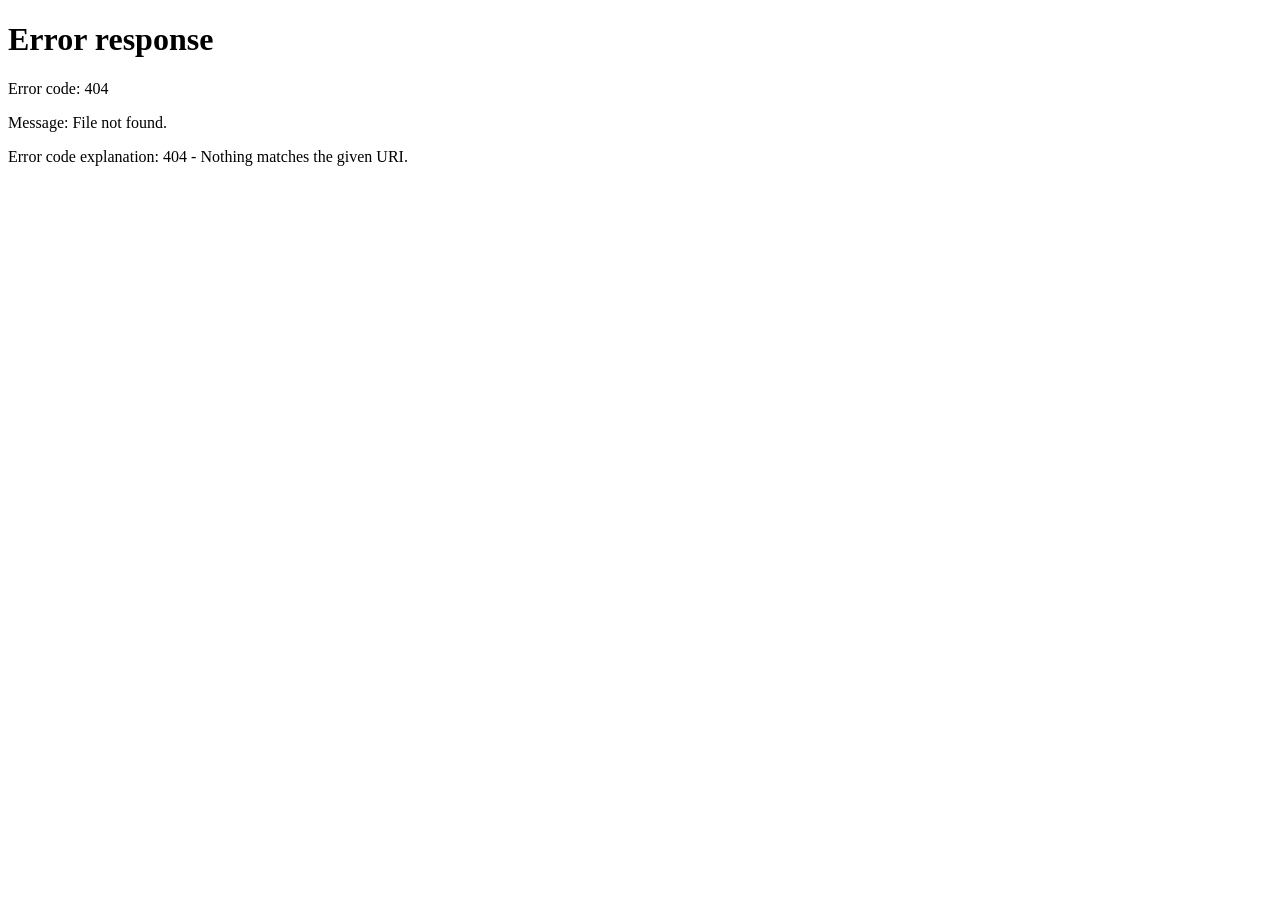
==== cristian/index.html @ 0eebc0fc "perfil do usuário match calculado a partir do perfil do usuário" ====
<!DOCTYPE html>
<html lang="pt-BR">
<head>
  <meta charset="UTF-8">
  <meta name="viewport" content="width=device-width, initial-scale=1.0">
  <title>PetMatch</title>
  <link rel="stylesheet" href="styles.css">
  <link href="https://fonts.googleapis.com/css2?family=Nunito:wght@400;600;700;800&display=swap" rel="stylesheet">
</head>

<body>

<header>
  <div class="header-inner">
    <h1>🐾 PetMatch</h1>
    <p class="header-sub">Encontre seu companheiro ideal</p>
  </div>
</header>

<!-- BOTÃO PARA ABRIR MENU -->
<button class="menu-toggle" id="menuToggle">☰</button>

<!-- MENU LATERAL -->
<nav class="sidebar" id="sidebar">
  <ul class="sidebar-menu">
    <li><a href="#" class="active">🏠 Início</a></li>
    <li><a href="#">🔍 Buscar Pets</a></li>
    <li><a href="#">⭐ Meus Favoritos</a></li>
    <li><a href="User-profile.html" id="meuPerfilBtn">👤 Meu Perfil</a></li>
    <li>
  <button id="btnLogout" type="button">
    Sair
  </button>
</li>
  </ul>
</nav>

<!-- FILTROS -->
<section class="filtros">
  <div class="filtros-inner">
    <div class="filtros-selects">

      <div class="select-wrap">
        <label for="tipoFiltro">Tipo</label>
        <select id="tipoFiltro" aria-label="Filtrar por tipo de animal">
          <option value="todos">Todos</option>
          <option value="cao">Cães</option>
          <option value="gato">Gatos</option>
          <option value="silvestre">Silvestre</option>
        </select>
      </div>

      <div class="select-wrap">
        <label for="tamanhoFiltro">Tamanho</label>
        <select id="tamanhoFiltro" aria-label="Filtrar por tamanho">
          <option value="todos">Todos</option>
          <option value="pequeno">Pequeno</option>
          <option value="medio">Médio</option>
          <option value="grande">Grande</option>
        </select>
      </div>

      <div class="select-wrap">
        <label for="ambienteFiltro">Ambiente</label>
        <select id="ambienteFiltro" aria-label="Filtrar por ambiente">
          <option value="todos">Todos</option>
          <option value="apartamento">Apartamento</option>
          <option value="casa">Casa</option>
        </select>
      </div>

      <div class="select-wrap">
        <label for="comportamentoFiltro">Comportamento</label>
        <select id="comportamentoFiltro" aria-label="Filtrar por comportamento">
          <option value="todos">Todos</option>
          <option value="calmo">Calmo</option>
          <option value="ativo">Ativo</option>
        </select>
      </div>

    </div>
    <button id="btnLimpar" class="btn-limpar">✕ Limpar filtros</button>
  </div>
</section>

<!-- CONTADOR -->
<div class="resultados-info" id="resultadosInfo"></div>

<!-- GALERIA -->
<section class="galeria" id="galeria"></section>

<!-- MODAL DE DETALHES -->
<div class="modal-overlay" id="modalOverlay" role="dialog" aria-modal="true" aria-labelledby="modalNome">
  <div class="modal">
    <button class="modal-fechar" id="modalFechar" aria-label="Fechar">✕</button>
    <img id="modalImg" src="" alt="">
    <div class="modal-body">
      <div class="modal-match-badge" id="modalMatch"></div>
      <h2 id="modalNome"></h2>
      <p id="modalCaracteristicas" class="modal-carac"></p>
      <div class="modal-tags" id="modalTags"></div>
      <button class="btn-adotar" id="modalAdotar">💚 Quero adotar</button>
    </div>
  </div>
</div>

<!-- TOAST -->
<div class="toast" id="toast"></div>

<script src="auth.js"></script>

<script>
validarSessao();
</script>

<script src="script.js"></script>

</body>
</html>
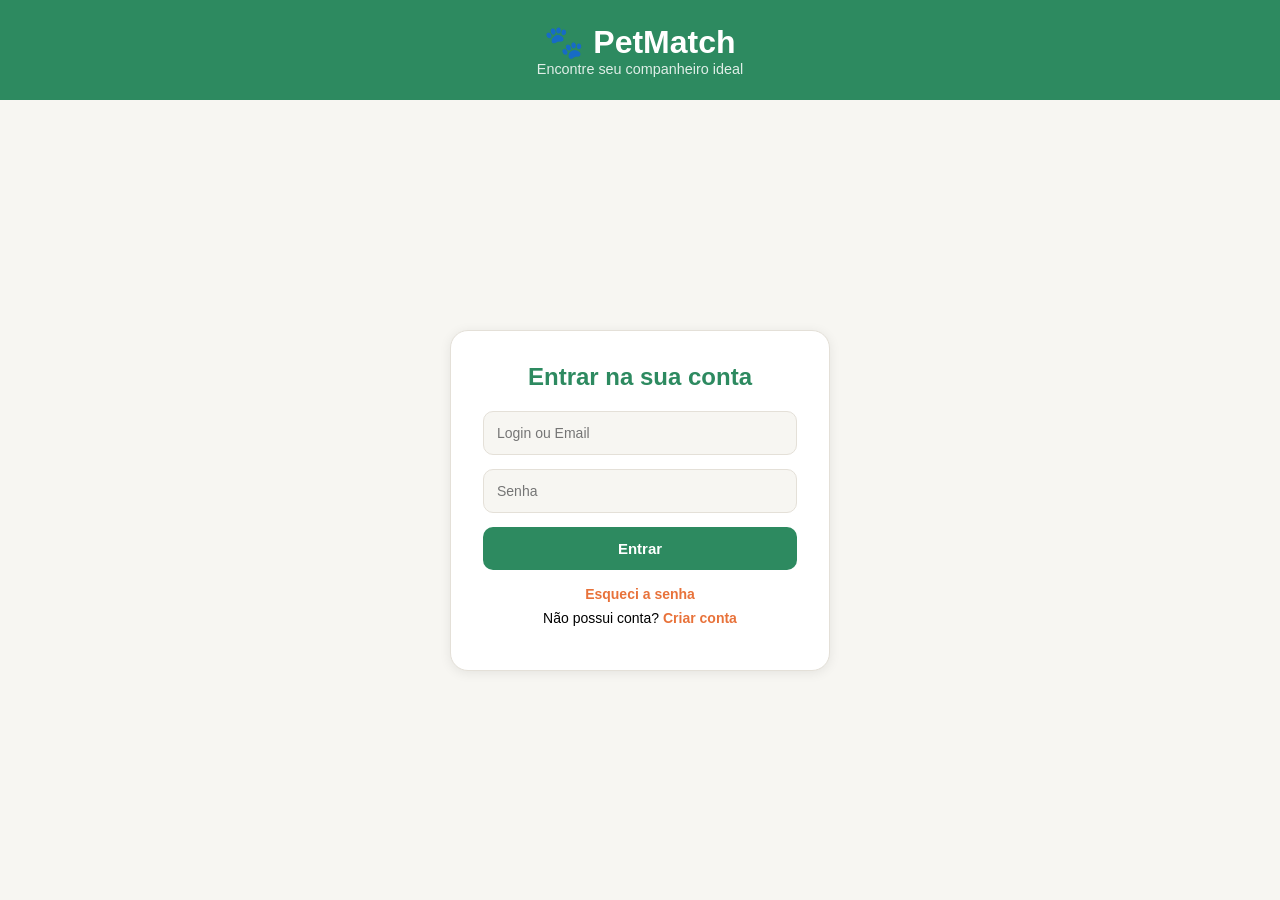
==== commit 0d179b2b: "mesclagem geral" ====
--- a/cristian/index.html
+++ b/cristian/index.html
@@ -35,6 +35,17 @@
   </ul>
 </nav>
 
+<!-- ABAS DE NAVEGAÇÃO -->
+<nav class="tabs-nav">
+  <div class="tabs-container">
+    <button class="tab-btn active" data-tab="inicio">🏠 Início</button>
+    <button class="tab-btn" data-tab="match">📋 Ver match</button>
+  </div>
+</nav>
+
+<!-- ABA 1: INÍCIO -->
+<div class="tab-content active" id="tab-inicio">
+
 <!-- FILTROS -->
 <section class="filtros">
   <div class="filtros-inner">
@@ -88,6 +99,98 @@
 
 <!-- GALERIA -->
 <section class="galeria" id="galeria"></section>
+</div>
+
+<div class="tab-content" id="tab-match">
+
+  <section class="filtros">
+    <div class="filtros-inner">
+      <div class="filtros-selects">
+
+        <div class="select-wrap">
+          <label for="tipoFiltroMatch">Tipo</label>
+          <select id="tipoFiltroMatch" aria-label="Filtrar por tipo de animal">
+            <option value="todos">Todos</option>
+            <option value="cao">Cães</option>
+            <option value="gato">Gatos</option>
+            <option value="silvestre">Silvestre</option>
+          </select>
+        </div>
+
+        <div class="select-wrap">
+          <label for="tamanhoFiltroMatch">Tamanho</label>
+          <select id="tamanhoFiltroMatch" aria-label="Filtrar por tamanho">
+            <option value="todos">Todos</option>
+            <option value="pequeno">Pequeno</option>
+            <option value="medio">Médio</option>
+            <option value="grande">Grande</option>
+          </select>
+        </div>
+
+        <div class="select-wrap">
+          <label for="ambienteFiltroMatch">Ambiente</label>
+          <select id="ambienteFiltroMatch" aria-label="Filtrar por ambiente">
+            <option value="todos">Todos</option>
+            <option value="apartamento">Apartamento</option>
+            <option value="casa">Casa</option>
+          </select>
+        </div>
+
+        <div class="select-wrap">
+          <label for="comportamentoFiltroMatch">Comportamento</label>
+          <select id="comportamentoFiltroMatch" aria-label="Filtrar por comportamento">
+            <option value="todos">Todos</option>
+            <option value="calmo">Calmo</option>
+            <option value="ativo">Ativo</option>
+          </select>
+        </div>
+
+      </div>
+      <button id="btnLimparMatch" class="btn-limpar">✕ Limpar filtros</button>
+    </div>
+  </section>
+
+  <!-- INFORMAÇÕES SOBRE MATCH -->
+  <div class="match-info">
+    <h2>📊 Compatibilidade de Pets</h2>
+    <div class="match-legenda">
+      <div class="legenda-item super">
+        <span class="legenda-badge">⭐ Super Match</span>
+        <span class="legenda-desc">> 90% de compatibilidade</span>
+      </div>
+      <div class="legenda-item bom">
+        <span class="legenda-badge">✓ Bom Match</span>
+        <span class="legenda-desc">70% – 89% de compatibilidade</span>
+      </div>
+      <div class="legenda-item padrao">
+        <span class="legenda-badge">Match Regular</span>
+        <span class="legenda-desc">< 70% de compatibilidade</span>
+      </div>
+    </div>
+  </div>
+
+  <!-- CONTADOR -->
+  <div class="resultados-info" id="resultadosInfoMatch"></div>
+
+  <!-- CARROSSEL DE PETS -->
+  <div class="carousel-container" id="carouselContainer">
+    <div class="carousel-wrapper">
+      <button class="carousel-btn carousel-btn-prev" id="carouselBtnPrev" aria-label="Anterior">❮</button>
+
+      <div class="carousel-viewport">
+        <div class="carousel-track" id="carouselTrack"></div>
+      </div>
+
+      <button class="carousel-btn carousel-btn-next" id="carouselBtnNext" aria-label="Próximo">❯</button>
+    </div>
+
+    <div class="carousel-controls">
+      <span class="carousel-counter" id="carouselCounter"></span>
+      <div class="carousel-dots" id="carouselDots"></div>
+    </div>
+  </div>
+</div>
+
 
 <!-- MODAL DE DETALHES -->
 <div class="modal-overlay" id="modalOverlay" role="dialog" aria-modal="true" aria-labelledby="modalNome">
--- a/cristian/styles.css
+++ b/cristian/styles.css
@@ -0,0 +1,733 @@
+@import url('https://fonts.googleapis.com/css2?family=Nunito:wght@400;600;700;800&display=swap');
+
+*, *::before, *::after { box-sizing: border-box; margin: 0; padding: 0; }
+
+:root {
+  --verde:      #2d8a60;
+  --verde-claro:#e8f5ee;
+  --laranja:    #e8723a;
+  --amarelo:    #f5c842;
+  --cinza-bg:   #f7f6f2;
+  --cinza-card: #ffffff;
+  --texto:      #2a2a2a;
+  --texto-sub:  #6b6b6b;
+  --borda:      #e4e0d8;
+  --radius-card:16px;
+  --radius-btn: 10px;
+  --sombra:     0 2px 12px rgba(0,0,0,0.08);
+}
+
+body {
+  padding-top: 100px;
+  display: grid;
+  grid-template-columns: 250px 1 fr;
+  font-family: 'Nunito', sans-serif;
+  background: var(--cinza-bg);
+  color: var(--texto);
+  min-height: 100vh;
+}
+
+/* HEADER */
+header {
+  position: fixed;
+  top: 0;
+  left: 0;
+  width: 100%;
+  height: 100px;
+  z-index: 9999;
+  background: var(--verde);
+  padding: 28px 20px 24px;
+  text-align: center;
+}
+
+.header-inner h1 {
+  font-size: 2rem;
+  font-weight: 800;
+  color: #fff;
+  letter-spacing: -0.5px;
+}
+
+.header-sub {
+  font-size: 0.95rem;
+  color: rgba(255,255,255,0.8);
+  margin-top: 4px;
+  font-weight: 600;
+}
+
+/* FILTROS */
+.filtros {
+  background: #fff;
+  border-bottom: 1px solid var(--borda);
+  padding: 14px 20px;
+  position: sticky;
+  top: 100px;
+  z-index: 900;
+  box-shadow: 0 2px 8px rgba(0,0,0,0.05);
+}
+
+.filtros-inner {
+  max-width: 900px;
+  margin: 0 auto;
+  display: flex;
+  align-items: flex-end;
+  gap: 12px;
+  flex-wrap: wrap;
+}
+
+.filtros-selects {
+  display: flex;
+  gap: 10px;
+  flex-wrap: wrap;
+  flex: 1;
+}
+
+.select-wrap {
+  display: flex;
+  flex-direction: column;
+  gap: 4px;
+  flex: 1;
+  min-width: 110px;
+}
+
+.select-wrap label {
+  font-size: 11px;
+  font-weight: 700;
+  color: var(--texto-sub);
+  text-transform: uppercase;
+  letter-spacing: 0.05em;
+}
+
+select {
+  padding: 9px 12px;
+  border-radius: var(--radius-btn);
+  border: 1.5px solid var(--borda);
+  background: var(--cinza-bg);
+  font-family: 'Nunito', sans-serif;
+  font-size: 14px;
+  font-weight: 600;
+  color: var(--texto);
+  cursor: pointer;
+  appearance: none;
+  background-image: url("data:image/svg+xml,%3Csvg xmlns='http://www.w3.org/2000/svg' width='12' height='8' viewBox='0 0 12 8'%3E%3Cpath d='M1 1l5 5 5-5' stroke='%236b6b6b' stroke-width='2' fill='none' stroke-linecap='round'/%3E%3C/svg%3E");
+  background-repeat: no-repeat;
+  background-position: right 10px center;
+  padding-right: 30px;
+  transition: border-color 0.15s, box-shadow 0.15s;
+}
+
+select:focus {
+  outline: none;
+  border-color: var(--verde);
+  box-shadow: 0 0 0 3px rgba(45,138,96,0.15);
+}
+
+.btn-limpar {
+  padding: 9px 16px;
+  border-radius: var(--radius-btn);
+  border: 1.5px solid var(--borda);
+  background: #fff;
+  font-family: 'Nunito', sans-serif;
+  font-size: 13px;
+  font-weight: 700;
+  color: var(--texto-sub);
+  cursor: pointer;
+  white-space: nowrap;
+  transition: background 0.15s, border-color 0.15s, color 0.15s;
+  align-self: flex-end;
+}
+
+.btn-limpar:hover {
+  background: #fdf0eb;
+  border-color: var(--laranja);
+  color: var(--laranja);
+}
+
+/* CONTADOR */
+.resultados-info {
+  max-width: 900px;
+  margin: 16px auto 0;
+  padding: 0 20px;
+  font-size: 13px;
+  font-weight: 700;
+  color: var(--texto-sub);
+}
+
+/* GALERIA */
+.galeria {
+  display: grid;
+  grid-template-columns: repeat(auto-fill, minmax(260px, 1fr));
+  gap: 18px;
+  padding: 16px 20px 40px;
+  max-width: 900px;
+  margin: 0 auto;
+}
+
+/* CARD */
+.card {
+  background: var(--cinza-card);
+  border-radius: var(--radius-card);
+  overflow: hidden;
+  box-shadow: var(--sombra);
+  border: 1px solid var(--borda);
+  transition: transform 0.18s, box-shadow 0.18s;
+}
+
+.card:hover {
+  transform: translateY(-3px);
+  box-shadow: 0 8px 24px rgba(0,0,0,0.12);
+}
+
+/* Imagem */
+.card-img-wrap {
+  position: relative;
+  overflow: hidden;
+}
+
+.card-img-wrap img {
+  width: 100%;
+  height: 190px;
+  object-fit: cover;
+  display: block;
+  transition: transform 0.3s;
+}
+
+.card:hover .card-img-wrap img {
+  transform: scale(1.04);
+}
+
+/* Badge de match */
+.match-badge {
+  position: absolute;
+  top: 10px;
+  left: 10px;
+  padding: 5px 11px;
+  border-radius: 20px;
+  font-size: 12px;
+  font-weight: 700;
+  backdrop-filter: blur(6px);
+  border: 1px solid rgba(255,255,255,0.3);
+}
+
+.match-badge.super  { background: rgba(45,138,96,0.92); color: #fff; }
+.match-badge.bom    { background: rgba(245,200,66,0.92); color: #5a4400; }
+.match-badge.padrao { background: rgba(255,255,255,0.88); color: var(--texto); }
+
+/* Botão favoritar flutuante */
+.btn-fav {
+  position: absolute;
+  top: 10px;
+  right: 10px;
+  width: 34px;
+  height: 34px;
+  border-radius: 50%;
+  border: none;
+  background: rgba(255,255,255,0.88);
+  font-size: 16px;
+  cursor: pointer;
+  display: flex;
+  align-items: center;
+  justify-content: center;
+  transition: transform 0.15s, background 0.15s;
+  backdrop-filter: blur(4px);
+}
+
+.btn-fav:hover { transform: scale(1.15); }
+.btn-fav.favoritado { background: #ffe5e5; }
+
+/* Conteúdo do card */
+.card-content {
+  padding: 14px;
+}
+
+.card-header {
+  margin-bottom: 8px;
+}
+
+.nome {
+  font-size: 18px;
+  font-weight: 800;
+  color: var(--texto);
+  display: block;
+  margin-bottom: 6px;
+}
+
+.tags {
+  display: flex;
+  flex-wrap: wrap;
+  gap: 5px;
+}
+
+.tag {
+  font-size: 11px;
+  font-weight: 700;
+  padding: 3px 8px;
+  border-radius: 20px;
+  background: var(--verde-claro);
+  color: var(--verde);
+  border: 1px solid rgba(45,138,96,0.2);
+}
+
+.caracteristicas {
+  font-size: 13px;
+  color: var(--texto-sub);
+  line-height: 1.5;
+  margin-bottom: 12px;
+}
+
+/* Botões do card */
+.botoes {
+  display: flex;
+  gap: 8px;
+}
+
+.btn-detalhes, .btn-fav-card {
+  flex: 1;
+  padding: 9px 8px;
+  border-radius: var(--radius-btn);
+  border: none;
+  font-family: 'Nunito', sans-serif;
+  font-size: 13px;
+  font-weight: 700;
+  cursor: pointer;
+  transition: opacity 0.15s, transform 0.1s;
+}
+
+.btn-detalhes:hover, .btn-fav-card:hover { opacity: 0.85; transform: scale(0.98); }
+
+.btn-detalhes {
+  background: var(--verde);
+  color: #fff;
+}
+
+.btn-fav-card {
+  background: var(--cinza-bg);
+  color: var(--texto-sub);
+  border: 1.5px solid var(--borda);
+}
+
+.btn-fav-card.favoritado {
+  background: #ffe5e5;
+  color: #c0392b;
+  border-color: #f5c6c2;
+}
+
+/* ESTADO VAZIO */
+.estado-vazio {
+  grid-column: 1 / -1;
+  text-align: center;
+  padding: 60px 20px;
+  color: var(--texto-sub);
+}
+
+.vazio-icon { font-size: 3rem; display: block; margin-bottom: 12px; opacity: 0.4; }
+.estado-vazio p { font-size: 16px; font-weight: 700; margin-bottom: 4px; }
+.estado-vazio small { font-size: 13px; }
+
+/* RESPONSIVO */
+@media (max-width: 600px) {
+  .filtros-selects { gap: 8px; }
+  .select-wrap { min-width: 100px; }
+  .galeria { grid-template-columns: 1fr 1fr; gap: 12px; padding: 12px 12px 32px; }
+  .card-img-wrap img { height: 150px; }
+}
+
+@media (max-width: 420px) {
+  .galeria { grid-template-columns: 1fr; }
+}
+
+/* SIDEBAR */
+.sidebar {
+  position: fixed;
+  grid-column: 1;
+  top: 100px;
+  left: -250px;
+  width: 250px;
+  height: calc(100% - 100px);
+  background: #2f3640;
+  color: #fff;
+  transition: left 0.3s ease;
+  z-index: 8000;
+  display: flex;
+  align-items: center;      /* centraliza vertical */
+  justify-content: center;  /* centraliza horizontal */
+}
+
+.sidebar.active {
+  left: 0;
+}
+
+.sidebar-header {
+  text-align: center;
+  margin-bottom: 20px;
+}
+
+.sidebar-menu {
+  list-style: none;
+  padding: 0;
+  display: flex;
+  flex-direction: column;
+  align-items: center;
+  gap: 25px;
+}
+
+.sidebar-menu li {
+  margin: 10px 0;
+}
+
+.sidebar-menu a {
+  display: block;
+  padding: 12px 20px;
+  color: #fff;
+  text-decoration: none;
+  font-weight: 600;
+  transition: background 0.2s;
+}
+
+.sidebar-menu a:hover,
+.sidebar-menu a.active {
+  background: #40739e;
+}
+
+/* BOTÃO MENU */
+.menu-toggle {
+  position: fixed;
+  top: 15px;
+  left: 15px;
+  color: #fff;
+  border: none;
+  padding: 10px 12px;
+  font-size: 18px;
+  cursor: pointer;
+  z-index: 10;
+  border-radius: 6px;
+}
+
+@media (min-width: 768px) {
+
+  /* Sidebar sempre visível */
+  .sidebar {
+    left: 0;
+    box-shadow: 2px 0 10px rgba(0,0,0,0.1);
+  }
+
+  /* Esconde botão hamburguer */
+  .menu-toggle {
+    display: none;
+  }
+
+}
+
+/* ABAS DE NAVEGAÇÃO */
+.tabs-nav {
+  position: sticky;
+  top: 100px;
+  z-index: 950;
+  background: #fff;
+  border-bottom: 2px solid var(--borda);
+}
+
+.tabs-container {
+  max-width: 900px;
+  margin: 0 auto;
+  display: flex;
+  gap: 0;
+  padding: 0 20px;
+}
+
+.tab-btn {
+  flex: 0 0 auto;
+  padding: 14px 20px;
+  border: none;
+  background: transparent;
+  color: var(--texto-sub);
+  font-family: 'Nunito', sans-serif;
+  font-size: 14px;
+  font-weight: 700;
+  cursor: pointer;
+  border-bottom: 3px solid transparent;
+  transition: all 0.2s;
+  text-decoration: none;
+}
+
+.tab-btn:hover {
+  color: var(--verde);
+}
+
+.tab-btn.active {
+  color: var(--verde);
+  border-bottom-color: var(--verde);
+}
+
+/* CONTEÚDO DAS ABAS */
+.tab-content {
+  display: none;
+}
+
+.tab-content.active {
+  display: block;
+}
+
+/* CRITÉRIOS DE ACEITE */
+.match-info {
+  background: var(--verde-claro);
+  padding: 20px;
+  margin: 16px 20px 0;
+  border-radius: 12px;
+  max-width: 900px;
+  margin-left: auto;
+  margin-right: auto;
+}
+
+.match-info h2 {
+  font-size: 18px;
+  font-weight: 800;
+  color: var(--verde);
+  margin-bottom: 16px;
+  text-align: center;
+}
+
+.match-legenda {
+  display: grid;
+  grid-template-columns: repeat(auto-fit, minmax(200px, 1fr));
+  gap: 14px;
+}
+
+.legenda-item {
+  display: flex;
+  align-items: center;
+  gap: 12px;
+  padding: 12px;
+  border-radius: 8px;
+  background: rgba(255,255,255,0.6);
+  border: 1px solid rgba(45,138,96,0.2);
+}
+
+.legenda-badge {
+  font-weight: 700;
+  font-size: 13px;
+  min-width: 120px;
+  padding: 4px 8px;
+  border-radius: 16px;
+  text-align: center;
+}
+
+.legenda-item.super .legenda-badge {
+  background: rgba(45,138,96,0.92);
+  color: #fff;
+}
+
+.legenda-item.bom .legenda-badge {
+  background: rgba(245,200,66,0.92);
+  color: #5a4400;
+}
+
+.legenda-item.padrao .legenda-badge {
+  background: rgba(255,255,255,0.88);
+  color: var(--texto);
+  border: 1px solid var(--borda);
+}
+
+.legenda-desc {
+  font-size: 12px;
+  color: var(--texto-sub);
+  font-weight: 600;
+}
+
+/* AJUSTE DO PADDING PARA ABAS */
+.tab-content .filtros {
+  margin-top: 0;
+}
+
+@media (max-width: 600px) {
+  .tabs-container {
+    padding: 0 12px;
+  }
+
+  .tab-btn {
+    padding: 12px 14px;
+    font-size: 13px;
+  }
+
+  .match-legenda {
+    grid-template-columns: 1fr;
+  }
+}
+
+/* TOAST DE NOTIFICAÇÃO */
+.toast {
+  position: fixed;
+  bottom: 20px;
+  left: 50%;
+  transform: translateX(-50%) translateY(120px);
+  background: var(--verde);
+  color: #fff;
+  padding: 14px 20px;
+  border-radius: 8px;
+  font-size: 14px;
+  font-weight: 700;
+  text-align: center;
+  pointer-events: none;
+  opacity: 0;
+  transition: all 0.3s ease;
+  z-index: 9999;
+  box-shadow: 0 4px 12px rgba(0,0,0,0.15);
+}
+
+.toast.show {
+  transform: translateX(-50%) translateY(0);
+  opacity: 1;
+}
+
+/* CARROSSEL DE MATCH */
+.carousel-container {
+  max-width: 900px;
+  margin: 24px auto;
+  padding: 0 20px;
+}
+
+.carousel-wrapper {
+  display: flex;
+  align-items: center;
+  gap: 12px;
+  position: relative;
+}
+
+.carousel-viewport {
+  flex: 1;
+  overflow: hidden;
+  border-radius: var(--radius-card);
+}
+
+.carousel-track {
+  display: flex;
+  transition: transform 0.4s cubic-bezier(0.25, 0.46, 0.45, 0.94);
+}
+
+.carousel-track .card {
+  flex: 0 0 100%;
+  width: 100%;
+  display: flex;
+  flex-direction: column;
+  max-width: 600px;
+  margin: 0 auto;
+}
+
+.carousel-track .card-img-wrap img {
+  height: 380px;
+  object-fit: cover;
+}
+
+.carousel-track .card-content {
+  flex: 1;
+  display: flex;
+  flex-direction: column;
+}
+
+.carousel-btn {
+  width: 40px;
+  height: 40px;
+  border-radius: 50%;
+  border: none;
+  background: var(--verde);
+  color: #fff;
+  font-size: 18px;
+  cursor: pointer;
+  display: flex;
+  align-items: center;
+  justify-content: center;
+  flex-shrink: 0;
+  transition: background 0.2s, transform 0.1s;
+  z-index: 10;
+}
+
+.carousel-btn:hover {
+  background: #1f6847;
+  transform: scale(1.08);
+}
+
+.carousel-btn:disabled {
+  background: var(--texto-sub);
+  opacity: 0.5;
+  cursor: not-allowed;
+  transform: scale(1);
+}
+
+.carousel-btn-prev {
+  order: -1;
+}
+
+.carousel-controls {
+  display: flex;
+  align-items: center;
+  justify-content: center;
+  gap: 16px;
+  margin-top: 16px;
+  flex-wrap: wrap;
+}
+
+.carousel-counter {
+  font-size: 13px;
+  font-weight: 700;
+  color: var(--texto-sub);
+  min-width: 100px;
+  text-align: center;
+}
+
+.carousel-dots {
+  display: flex;
+  gap: 6px;
+  flex-wrap: wrap;
+  justify-content: center;
+}
+
+.carousel-dot {
+  width: 8px;
+  height: 8px;
+  border-radius: 50%;
+  background: var(--borda);
+  cursor: pointer;
+  transition: background 0.2s, transform 0.1s;
+  border: none;
+  padding: 0;
+}
+
+.carousel-dot:hover {
+  background: var(--texto-sub);
+  transform: scale(1.2);
+}
+
+.carousel-dot.active {
+  background: var(--verde);
+  transform: scale(1.25);
+}
+
+@media (max-width: 600px) {
+  .carousel-container {
+    margin: 16px auto;
+    padding: 0 12px;
+  }
+
+  .carousel-wrapper {
+    gap: 8px;
+  }
+
+  .carousel-btn {
+    width: 36px;
+    height: 36px;
+    font-size: 16px;
+  }
+
+  .carousel-controls {
+    margin-top: 12px;
+    gap: 12px;
+  }
+
+  .carousel-counter {
+    font-size: 12px;
+  }
+
+  .carousel-dot {
+    width: 6px;
+    height: 6px;
+  }
+}
